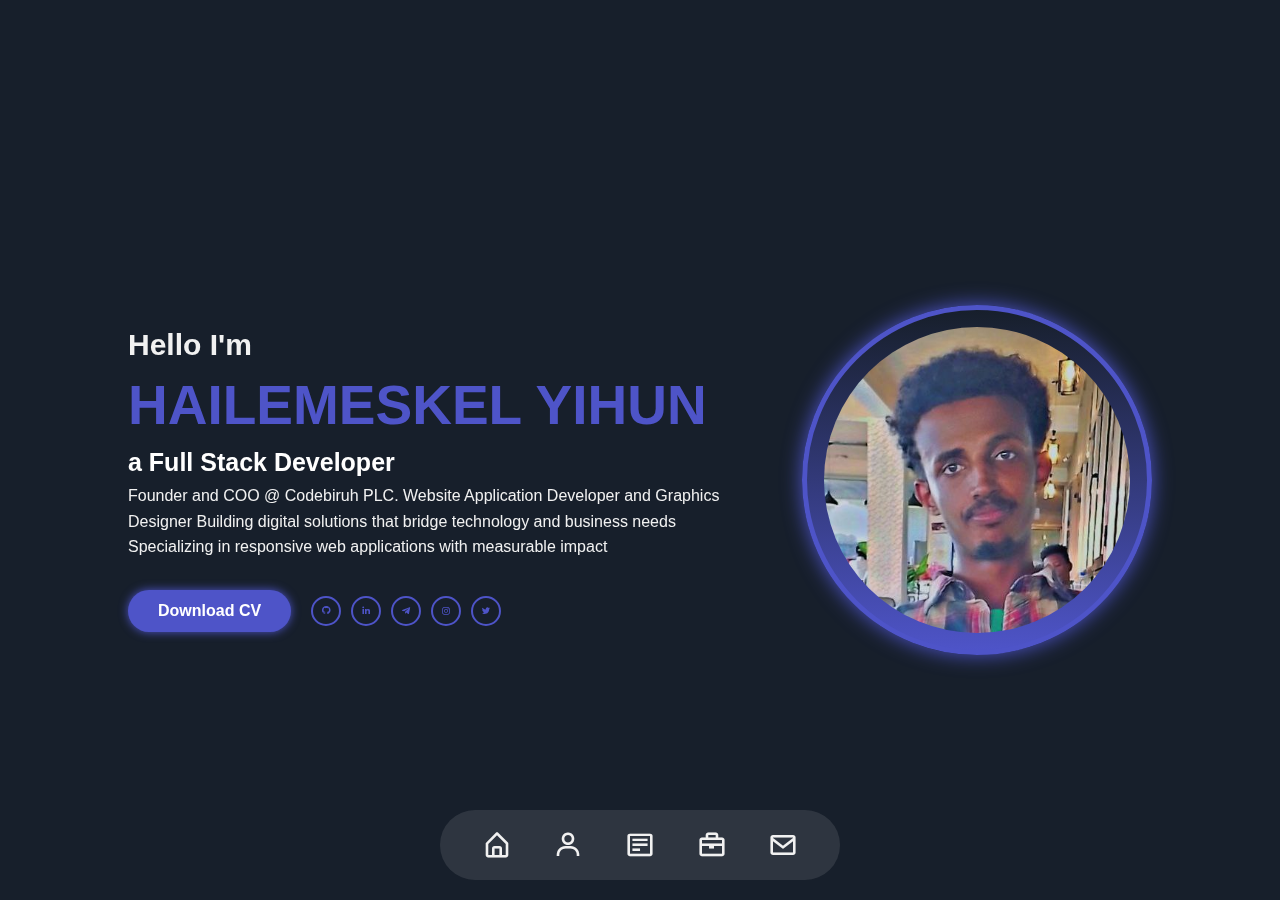
==== index.html @ d2887487 "Initial commit" ====
<!DOCTYPE html>
<html lang="en">
<head>
    <meta charset="UTF-8">
    <meta name="viewport" content="width=device-width, initial-scale=1.0">
    <title>Personal Portfolio</title>
    <link rel="stylesheet" href="style.css">
    <link href='https://unpkg.com/boxicons@2.1.4/css/boxicons.min.css' rel='stylesheet'>
    <link rel="stylesheet" href="https://cdnjs.cloudflare.com/ajax/libs/font-awesome/6.4.0/css/all.min.css">
</head>
<body>
    <nav class="nav">
        <ul class="nav-list">
            <li class="active" data-section="home">
                <i class='bx bx-home-alt'></i>
                <span class="tooltip">Home</span>
            </li>
            <li data-section="about">
                <i class='bx bx-user'></i>
                <span class="tooltip">About</span>
            </li>
            <li data-section="resume">
                <i class='bx bx-detail'></i>
                <span class="tooltip">Resume</span>
            </li>
            <li data-section="portfolio">
                <i class='bx bx-briefcase'></i>
                <span class="tooltip">Portfolio</span>
            </li>
            <li data-section="contact">
                <i class='bx bx-envelope'></i>
                <span class="tooltip">Contact</span>
            </li>
        </ul>
    </nav>
    
    <div class="container">
        <div class="box">
            <section class="section home active">
                <div class="home-info">
                    <h3>Hello I'm</h3>
                    <h1>HAILEMESKEL YIHUN</h1>
                    <div class="role-container">
                        <span class="role role-1">a Full Stack Developer</span>
                        <span class="role role-2">a UX/UI Designer</span>
                        <span class="role role-3">a Graphics Designer</span>
                        <span class="role role-4">a Professional Coder</span>
                    </div>
                    <p class="desc">
                        Founder and COO @ Codebiruh PLC.
                        Website Application Developer and Graphics Designer
                        Building digital solutions that bridge technology and business needs
                        Specializing in responsive web applications with measurable impact
                    </p>
                    <div class="btn-sci">
                        <a href="#" class="btn">Download CV</a>
                        <div class="sci">
                            <a href="https://github.com/">
                                <i class='bx bxl-github'></i>
                                <span class="tooltip">Github</span>
                            </a>
                            <a href="#">
                                <i class='bx bxl-linkedin'></i>
                                <span class="tooltip">Linkedin</span>
                            </a>
                            <a href="https://t.me/Haile_Yihun">
                                <i class='bx bxl-telegram'></i>
                                <span class="tooltip">Telegram</span>
                            </a>
                            <a href="#">
                                <i class='bx bxl-instagram'></i>
                                <span class="tooltip">Instagram</span>
                            </a>
                            <a href="#">
                                <i class='bx bxl-twitter'></i>
                                <span class="tooltip">Twitter</span>
                            </a>
                        </div>
                    </div>
                </div>
                <div class="img-wrapper">
                    <div class="img-box home-img">
                        <img src="Haila.jpg" alt="Profile Image">
                    </div>
                </div>
            </section>

            <section class="section about">
                <div class="img-wrapper">
                    <div class="img-box about-img">
                        <img src="Haila.jpg" alt="About Image">
                    </div>
                </div>
                <div class="about-info">
                    <h2 class="title">About Me</h2>
                    <p class="desc">
                        Hello!🖐 I'm H/meskel Yihun, a computer science student at Bahir Dar University. As a passionate web developer, I specialize in crafting web applications that prioritize seamless performance and intuitive user experiences, with strong skills in HTML, CSS, JavaScript, and React.

                        I've been enhancing my expertise through online courses, starting with HTML and CSS on ALX, then exploring JavaScript and React via Udemy. Currently, I'm focusing on UI/UX design principles at Pluralsight and applying my knowledge to real-world projects for practical experience.

                        Beyond technical skills, I'm a collaborative team player with a keen eye for detail and a strong problem-solving mindset. I'm eager to contribute my skills to a team and create exceptional digital products.
                    </p>
                    <a href="#" class="btn">View More</a>
                </div>
            </section>

            <section class="section resume">
                <h2 class="title">Resume</h2>
                <div class="tab-box">
                    <div class="tab-list resume-list active" data-tab="experience">
                        <h3>Experience</h3>
                    </div>
                    <div class="tab-list resume-list" data-tab="skills">
                        <h3>Skills</h3>
                    </div>
                    <div class="tab-list resume-list" data-tab="education">
                        <h3>Education</h3>
                    </div>
                </div>
                <div class="tab-wrapper">
                    <div class="tab-grid resume-box experience active">
                        <div class="tab-item resume-item">
                            <h4>2022-present</h4>
                            <h4>Freelance Web Developer</h4>
                            <p>
                                Developed two full websites for organizations as part of Team Code Biruh, focusing on responsive 
                                design and user-friendly interfaces. Worked on various freelance projects, primarily as a frontend developer,
                                utilizing HTML, CSS, JavaScript, and React. Participated in local markets to showcase my work and connect 
                                with potential clients, enhancing my network and gaining valuable feedback on my projects.
                            </p>
                        </div>
                        <div class="tab-item resume-item">
                            <h4>2021-present</h4>
                            <h4>Upwork Translator</h4>
                            <p>
                                Worked as a translator on Upwork, delivering high-quality translations for clients in various fields including 
                                technical documents, marketing materials, and academic papers. Collaborated with a friend to streamline our workflow
                                and improve the quality of our translations, ensuring timely delivery and client satisfaction.
                            </p>
                        </div>
                        <div class="tab-item resume-item">
                            <h4>2025-present</h4>
                            <h4>Bit-Incubation Center</h4>
                            <p>
                                I am currently participating in the Bit-Incubation Center, an innovative hub dedicated to nurturing startups and
                                fostering entrepreneurship. This experience has provided me with invaluable insights into the startup ecosystem,
                                allowing me to collaborate with like-minded individuals and gain hands-on experience in business development, 
                                technology integration, and project management. I am excited to 
                                contribute to and learn from this dynamic community as we work together to turn ideas into impactful solutions.
                            </p>
                        </div>
                        <div class="tab-item resume-item">
                            <h4>2024-present</h4>
                            <h4>Volunteer Web Developer</h4>
                            <p>
                                Volunteered as a web developer for a local non-profit organization, creating a new website to
                                improve their online presence. Focused on user experience and accessibility, ensuring that the site is
                                easy to navigate for all users. Received positive feedback from the 
                                organization for my contributions, which helped them reach a wider audience.For examples Tila voluntary Association 
                                and Enat Derbrmarkos Charirty Association
                            </p>
                        </div>
                        <div class="tab-item resume-item">
                            <h4>2023-present</h4>
                            <h4>Tutor</h4>
                            <p>
                                Tutored high school and preparatory students in Ethiopia, focusing on full-stack programming and STEM subjects.
                                Developed personalized lesson plans to cater to individual learning styles and needs, helping students improve
                                their understanding of complex concepts and succeed in their studies. Conducted workshops to introduce 
                                programming fundamentals and encourage interest in technology among younger students.
                            </p>
                        </div>
                    </div>
                    
                    <div class="tab-grid resume-box skills">
                        <div class="skills-container">
                            <!-- Frontend Skills -->
                            <div class="skill-category">
                                <h4>Frontend Development</h4>
                                <div class="skill-item">
                                    <div class="skill-info">
                                        <div class="skill-name">
                                            <i class='bx bxl-html5'></i>
                                            <span>HTML5</span>
                                        </div>
                                        <span class="skill-percent">95%</span>
                                    </div>
                                    <div class="skill-bar">
                                        <div class="skill-progress" data-width="95"></div>
                                    </div>
                                </div>
                                <div class="skill-item">
                                    <div class="skill-info">
                                        <div class="skill-name">
                                            <i class='bx bxl-css3'></i>
                                            <span>CSS3</span>
                                        </div>
                                        <span class="skill-percent">90%</span>
                                    </div>
                                    <div class="skill-bar">
                                        <div class="skill-progress" data-width="90"></div>
                                    </div>
                                </div>
                                <div class="skill-item">
                                    <div class="skill-info">
                                        <div class="skill-name">
                                            <i class='bx bxl-javascript'></i>
                                            <span>JavaScript</span>
                                        </div>
                                        <span class="skill-percent">85%</span>
                                    </div>
                                    <div class="skill-bar">
                                        <div class="skill-progress" data-width="85"></div>
                                    </div>
                                </div>
                                <div class="skill-item">
                                    <div class="skill-info">
                                        <div class="skill-name">
                                            <i class='bx bxl-react'></i>
                                            <span>React.js</span>
                                        </div>
                                        <span class="skill-percent">80%</span>
                                    </div>
                                    <div class="skill-bar">
                                        <div class="skill-progress" data-width="80"></div>
                                    </div>
                                </div>
                                <div class="skill-item">
                                    <div class="skill-info">
                                        <div class="skill-name">
                                            <i class='bx bxl-angular'></i>
                                            <span>Angular</span>
                                        </div>
                                        <span class="skill-percent">75%</span>
                                    </div>
                                    <div class="skill-bar">
                                        <div class="skill-progress" data-width="75"></div>
                                    </div>
                                </div>
                                <div class="skill-item">
                                    <div class="skill-info">
                                        <div class="skill-name">
                                            <i class='bx bxl-vuejs'></i>
                                            <span>Vue.js</span>
                                        </div>
                                        <span class="skill-percent">70%</span>
                                    </div>
                                    <div class="skill-bar">
                                        <div class="skill-progress" data-width="70"></div>
                                    </div>
                                </div>
                                <div class="skill-item">
                                    <div class="skill-info">
                                        <div class="skill-name">
                                            <i class='bx bxl-tailwind-css'></i>
                                            <span>Tailwind CSS</span>
                                        </div>
                                        <span class="skill-percent">85%</span>
                                    </div>
                                    <div class="skill-bar">
                                        <div class="skill-progress" data-width="85"></div>
                                    </div>
                                </div>
                                <div class="skill-item">
                                    <div class="skill-info">
                                        <div class="skill-name">
                                            <i class='bx bxl-bootstrap'></i>
                                            <span>Bootstrap</span>
                                        </div>
                                        <span class="skill-percent">90%</span>
                                    </div>
                                    <div class="skill-bar">
                                        <div class="skill-progress" data-width="90"></div>
                                    </div>
                                </div>
                            </div>
                            
                            <!-- Backend Skills -->
                            <div class="skill-category">
                                <h4>Backend Development</h4>
                                <div class="skill-item">
                                    <div class="skill-info">
                                        <div class="skill-name">
                                            <i class='bx bxl-nodejs'></i>
                                            <span>Node.js</span>
                                        </div>
                                        <span class="skill-percent">85%</span>
                                    </div>
                                    <div class="skill-bar">
                                        <div class="skill-progress" data-width="85"></div>
                                    </div>
                                </div>
                                <div class="skill-item">
                                    <div class="skill-info">
                                        <div class="skill-name">
                                            <i class='bx bxl-python'></i>
                                            <span>Python</span>
                                        </div>
                                        <span class="skill-percent">80%</span>
                                    </div>
                                    <div class="skill-bar">
                                        <div class="skill-progress" data-width="80"></div>
                                    </div>
                                </div>
                                <div class="skill-item">
                                    <div class="skill-info">
                                        <div class="skill-name">
                                            <i class='bx bxl-java'></i>
                                            <span>Java</span>
                                        </div>
                                        <span class="skill-percent">70%</span>
                                    </div>
                                    <div class="skill-bar">
                                        <div class="skill-progress" data-width="70"></div>
                                    </div>
                                </div>
                                <div class="skill-item">
                                    <div class="skill-info">
                                        <div class="skill-name">
                                            <i class='bx bxl-php'></i>
                                            <span>PHP</span>
                                        </div>
                                        <span class="skill-percent">75%</span>
                                    </div>
                                    <div class="skill-bar">
                                        <div class="skill-progress" data-width="75"></div>
                                    </div>
                                </div>
                                <div class="skill-item">
                                    <div class="skill-info">
                                        <div class="skill-name">
                                            <i class='bx bxl-django'></i>
                                            <span>Django</span>
                                        </div>
                                        <span class="skill-percent">70%</span>
                                    </div>
                                    <div class="skill-bar">
                                        <div class="skill-progress" data-width="70"></div>
                                    </div>
                                </div>
                                <div class="skill-item">
                                    <div class="skill-info">
                                        <div class="skill-name">
                                            <i class='bx bxl-flask'></i>
                                            <span>Flask</span>
                                        </div>
                                        <span class="skill-percent">65%</span>
                                    </div>
                                    <div class="skill-bar">
                                        <div class="skill-progress" data-width="65"></div>
                                    </div>
                                </div>
                            </div>
                            
                            <!-- Database & Tools -->
                            <div class="skill-category">
                                <h4>Database & Tools</h4>
                                <div class="skill-item">
                                    <div class="skill-info">
                                        <div class="skill-name">
                                            <i class='bx bxl-mongodb'></i>
                                            <span>MongoDB</span>
                                        </div>
                                        <span class="skill-percent">80%</span>
                                    </div>
                                    <div class="skill-bar">
                                        <div class="skill-progress" data-width="80"></div>
                                    </div>
                                </div>
                                <div class="skill-item">
                                    <div class="skill-info">
                                        <div class="skill-name">
                                            <i class='bx bxl-postgresql'></i>
                                            <span>PostgreSQL</span>
                                        </div>
                                        <span class="skill-percent">75%</span>
                                    </div>
                                    <div class="skill-bar">
                                        <div class="skill-progress" data-width="75"></div>
                                    </div>
                                </div>
                                <div class="skill-item">
                                    <div class="skill-info">
                                        <div class="skill-name">
                                            <i class='bx bxl-git'></i>
                                            <span>Git</span>
                                        </div>
                                        <span class="skill-percent">85%</span>
                                    </div>
                                    <div class="skill-bar">
                                        <div class="skill-progress" data-width="85"></div>
                                    </div>
                                </div>
                                <div class="skill-item">
                                    <div class="skill-info">
                                        <div class="skill-name">
                                            <i class='bx bxl-github'></i>
                                            <span>GitHub</span>
                                        </div>
                                        <span class="skill-percent">90%</span>
                                    </div>
                                    <div class="skill-bar">
                                        <div class="skill-progress" data-width="90"></div>
                                    </div>
                                </div>
                                <div class="skill-item">
                                    <div class="skill-info">
                                        <div class="skill-name">
                                            <i class='bx bxl-figma'></i>
                                            <span>Figma</span>
                                        </div>
                                        <span class="skill-percent">80%</span>
                                    </div>
                                    <div class="skill-bar">
                                        <div class="skill-progress" data-width="80"></div>
                                    </div>
                                </div>
                                <div class="skill-item">
                                    <div class="skill-info">
                                        <div class="skill-name">
                                            <i class='bx bxl-sketch'></i>
                                            <span>Sketch</span>
                                        </div>
                                        <span class="skill-percent">70%</span>
                                    </div>
                                    <div class="skill-bar">
                                        <div class="skill-progress" data-width="70"></div>
                                    </div>
                                </div>
                            </div>
                        </div>
                    </div>
                    
                    <div class="tab-grid resume-box education">
                        <div class="tab-item resume-item">
                            <h4>2023</h4>
                            <h4>Frontend Development Courses</h4>
                            <h4>ALX and Udacity</h4>
                            <p>Completed comprehensive courses in Frontend Development, mastering HTML, CSS, and JavaScript. Gained hands-on experience building responsive web applications and learned modern frameworks like React to create dynamic user interfaces.</p>
                        </div>
                        <div class="tab-item resume-item">
                            <h4>2022 - Present</h4>
                            <h4>Backend Development Courses</h4>
                            <h4>Udemy (Free Courses)</h4>
                            <p>Engaged in various free online courses focused on backend development. Learned essential programming languages such as Python and Java, along with frameworks like Node.js. Developed RESTful APIs and worked on database management systems.</p>
                        </div>
                        <div class="tab-item resume-item">
                            <h4>2021</h4>
                            <h4>Graphic Design Courses</h4>
                            <h4>Self-taught & Online Platforms</h4>
                            <p>Developed skills in graphic design through self-study and online resources. Learned to use design software such as Adobe Photoshop and Illustrator, creating visually appealing projects that combine creativity with technical skills.</p>
                        </div>
                        <div class="tab-item resume-item">
                            <h4>2018 - 2020</h4>
                            <h4>Basic Programming Skills</h4>
                            <h4>High School Curriculum</h4>
                            <p>Acquired foundational programming skills in C++ and Java during high school. Participated in coding clubs and competitions, fostering a strong interest in software development and algorithm design.</p>
                        </div>
                        
                        <div class="tab-item resume-item">
                            <h4>2023</h4>
                            <h4>Personal Projects</h4>
                            <h4>Various Platforms</h4>
                            <p>Initiated personal projects to apply knowledge gained from courses. Developed a portfolio website showcasing my skills in web development and design. Collaborated with peers on open-source projects to enhance coding proficiency and teamwork abilities.</p>
                        </div>
                        <div class="tab-item resume-item">
                            <h4>2023 - Present</h4>
                            <h4>Computer Science Student</h4>
                            <h4>Bahir Dar University</h4>
                            <p>Currently enrolled in a Computer Science program with a concentration in software engineering and web development. Engaging in various projects that enhance my programming skills and applying theoretical knowledge in practical settings. Expected graduation in 2025.</p>
                        </div>
                        <div class="tab-item resume-item">
                            <h4>2020 - 2023</h4>
                            <h4>High School Education</h4>
                            <h4>Ethio-Japan Secondary highschool Debre Markos School</h4>
                            <p>Graduated with excellence, maintaining a transcript average above 95 throughout high school. Participated in the STEM-out program, which enhanced my analytical and problem-solving skills through hands-on projects and collaborative learning.</p>
                        </div>
                    </div>
                </div>
            </section>

            <section class="section portfolio">
                <h1 class="sub-title">My Portfolio</h1>
                <h3 class="projects-subtitle">My Projects</h3>
                <div class="work-list">
                    <!-- Project 1: Tila Voluntary Website -->
                    <div class="work">
                        <img src="./iii.jpg" alt="Tila Voluntary Website">
                        <h3>Tila Voluntary Association Website</h3>
                        <p>A platform for volunteers to connect and collaborate on community projects. Built with React.js and Firebase.</p>
                        <div class="icons">
                            <a href="https://github.com/haile9-hash/tila-volunteer" target="_blank"><i class="fab fa-github"></i></a>
                            <a href="https://tila-volunteer.vercel.app/" target="_blank"><i class="fas fa-external-link-alt"></i></a>
                        </div>
                    </div>
            
                    <!-- Project 2: Online Learning Study Hub -->
                    <div class="work">
                        <img src="./AAA.jpg" alt="Online Learning Hub">
                        <h3>Online Learning Study Hub</h3>
                        <p>An interactive platform for students to access courses, quizzes, and study materials. Built with MERN stack.</p>
                        <div class="icons">
                            <a href="https://github.com/haile9-hash/Online-plate" target="_blank"><i class="fab fa-github"></i></a>
                            <a href="https://online-learning.vercel.app" target="_blank"><i class="fas fa-external-link-alt"></i></a>
                        </div>
                    </div>
            
                    <!-- Project 6: To-Do List App -->
                    <div class="work">
                        <img src="./opopop.jpg" alt="To-Do List App">
                        <h3>To-Do List App</h3>
                        <p>A productivity app to manage daily tasks. Built with React.js with features like task filtering and local storage.</p>
                        <div class="icons">
                            <a href="https://github.com/haile9-hash/todo-app" target="_blank"><i class="fab fa-github"></i></a>
                            <a href="https://todo-app-haile.vercel.app" target="_blank"><i class="fas fa-external-link-alt"></i></a>
                        </div>
                    </div>
            
                    <!-- Project 3: Snake Game -->
                    <div class="work">
                        <img src="./jjj.jpg" alt="Snake Game">
                        <h3>Snake Game</h3>
                        <p>A classic Snake game built with JavaScript and HTML5 Canvas. Fun and addictive!</p>
                        <div class="icons">
                            <a href="https://github.com/yourusername/snake-game" target="_blank"><i class="fab fa-github"></i></a>
                            <a href="https://snake-game.vercel.app" target="_blank"><i class="fas fa-external-link-alt"></i></a>
                        </div>
                    </div>
            
                    <!-- Project 4: Calculator -->
                    <div class="work">
                        <img src="./MN.jpg" alt="Calculator">
                        <h3>Calculator</h3>
                        <p>A simple yet powerful calculator app built with JavaScript. Supports basic arithmetic operations.</p>
                        <div class="icons">
                            <a href="https://github.com/haile9-hash/calculators" target="_blank"><i class="fab fa-github"></i></a>
                            <a href="https://calculator.vercel.app" target="_blank"><i class="fas fa-external-link-alt"></i></a>
                        </div>
                    </div>
            
                    <!-- Project 5: Quiz App -->
                    <div class="work">
                        <img src="./qqqq.jpg" alt="Quiz App">
                        <h3>Quiz App</h3>
                        <p>An interactive quiz app with multiple-choice questions. Built with React.js and a JSON-based backend.</p>
                        <div class="icons">
                            <a href="https://github.com/yourusername/quiz-app" target="_blank"><i class="fab fa-github"></i></a>
                            <a href="https://quiz-app.vercel.app" target="_blank"><i class="fas fa-external-link-alt"></i></a>
                        </div>
                    </div>
                </div>
            
                <h1 class="projects-subtitle">My Services</h1>
                <div class="services-list">
                    <!-- Service 1: Web Development -->
                    <div>
                        <i class="fa-solid fa-code"></i>
                        <h2>Web Development</h2>
                        <p>Custom web development solutions using modern technologies like React, Angular, and Vue.js for frontend, with Node.js and Express for backend. I build responsive, SEO-friendly websites and web applications tailored to your business needs with clean code architecture.</p>
                        <a href="#">Learn more</a>
                    </div>
                
                    <!-- Service 2: UI/UX Design -->
                    <div>
                        <i class="fa-solid fa-laptop-code"></i>
                        <h2>UI/UX Design</h2>
                        <p>User-centered interface design focused on creating intuitive digital experiences. Through wireframing, prototyping, and user testing, I deliver visually appealing designs that enhance usability and drive engagement across all devices.</p>
                        <a href="#">Learn more</a>
                    </div>
                
                    <!-- Service 3: Mobile App Development -->
                    <div>
                        <i class="fa-solid fa-mobile-screen"></i>
                        <h2>Mobile App Development</h2>
                        <p>Cross-platform mobile app development using React Native and Flutter, delivering native-like performance for both iOS and Android. From concept to deployment, I create secure, high-performance applications with offline capabilities.</p>
                        <a href="#">Learn more</a>
                    </div>
                
                    <!-- Service 4: Database Design and Management -->
                    <div>
                        <i class="fa-solid fa-database"></i>
                        <h2>Database Design</h2>
                        <p>Comprehensive database solutions including SQL (PostgreSQL, MySQL) and NoSQL (MongoDB, Firebase) systems. I design optimized schemas, implement proper indexing, and ensure data security with encryption and backup strategies.</p>
                        <a href="#">Learn more</a>
                    </div>
                
                    <!-- Service 5: Cloud Integration (Firebase) -->
                    <div>
                        <i class="fa-solid fa-cloud"></i>
                        <h2>Cloud Integration</h2>
                        <p>Full-stack Firebase integration including real-time databases, authentication, cloud functions, and hosting. I implement scalable cloud architectures that ensure high availability and seamless data synchronization across platforms.</p>
                        <a href="#">Learn more</a>
                    </div>
                
                    <!-- Service 6: API Development -->
                    <div>
                        <i class="fa-solid fa-network-wired"></i>
                        <h2>API Development</h2>
                        <p>Custom RESTful API development with JWT authentication, rate limiting, and comprehensive documentation. I build robust APIs that serve as secure bridges between your frontend applications and database systems.</p>
                        <a href="#">Learn more</a>
                    </div>
                </div>
            </section>
            <section class="section contact">
                <h2 class="title">Contact Me</h2>
                <div class="contact-form">
                    <form>
                        <div class="form-group">
                            <input type="text" placeholder="Your Name" required>
                        </div>
                        <div class="form-group">
                            <input type="email" placeholder="Your Email" required>
                        </div>
                        <div class="form-group">
                            <textarea placeholder="Your Message" required></textarea>
                        </div>
                        <button type="submit" class="btn">Send Message</button>
                    </form>
                </div>
            </section>
        </div>
    </div>

    <script src="script.js"></script>
</body>
</html>
---- style.css ----
* {
    margin: 0;
    padding: 0;
    box-sizing: border-box;
    text-decoration: none;
    border: none;
    outline: none;
    font-family: "Poppins", sans-serif;
}

:root {
    --nav-bg-color: rgba(255, 255, 255, .1);
    --bg-color: #171f2b;
    --second-bg-color: #1f2733;
    --third-bg-color: #2d3542;
    --main-color: #4e54c8;
    --secondary-color: #8f94fb;
    --white-color: #fff;
    --tab-list-color: #7c8594;
    --text-color: #f1f1f1;
    --text-dark: #333;
    --text-light: #666;
}

::selection {
    background: var(--main-color);
    color: var(--white-color);
}

::-webkit-scrollbar {
    width: .5rem;
}

::-webkit-scrollbar-thumb {
    background: var(--main-color);
    border-radius: 1rem;
}

html {
    font-size: 62.5%;
    scroll-behavior: smooth;
}

body {
    color: var(--text-color);
    background: var(--bg-color);
    overflow-x: hidden;
}

p {
    font-size: 1.6rem;
    line-height: 1.6;
}

/* Navigation */
.nav {
    position: fixed;
    bottom: 2rem;
    left: 50%;
    transform: translateX(-50%);
    width: 40rem;
    padding: 2rem 0;
    background: var(--nav-bg-color);
    border-radius: 5rem;
    z-index: 100;
    backdrop-filter: blur(10px);
}

.nav .nav-list {
    display: flex;
    justify-content: space-evenly;
    list-style-type: none;
}

.nav-list li {
    position: relative;
    display: flex;
    font-size: 3rem;
    cursor: pointer;
    transition: .3s;
}

.nav-list li a {
    color: var(--white-color);
    transition: .3s;
}

.nav-list li:hover a,
.nav-list li.active a {
    color: var(--main-color);
}

.tooltip {
    position: absolute;
    top: -4rem;
    left: 50%;
    transform: translateX(-50%);
    padding: .3rem 1rem;
    background: var(--main-color);
    border-radius: .4rem;
    font-size: 1.6rem;
    color: var(--white-color);
    font-weight: 500;
    white-space: nowrap;
    visibility: hidden;
    opacity: 0;
    transition: .3s;
}

.nav-list li:hover .tooltip,
a:hover .tooltip {
    visibility: visible;
    opacity: 1;
}

/* Main Container */
.container {
    width: 100vw;
    height: 100vh;
    perspective: 1500px;
    perspective-origin: 50%;
}

.box {
    position: relative;
    width: 100%;
    height: 100%;
    transform-style: preserve-3d;
    transition: transform 1s;
}

.section {
    position: absolute;
    width: 100%;
    height: 100%;
    background: var(--bg-color);
    padding: 8rem 10% 2rem;
    backface-visibility: hidden;
    overflow-y: auto;
    transition: transform 1s, opacity 1s;
    opacity: 0;
    transform: translateX(100%);
}

.section.active {
    opacity: 1;
    transform: translateX(0);
}

.section:nth-child(even) {
    background: var(--second-bg-color);
}

/* Common Elements */
.title {
    font-size: 4rem;
    text-align: center;
    margin-bottom: 3rem;
    color: var(--main-color);
}

.btn {
    display: inline-flex;
    padding: 1.2rem 3rem;
    background: var(--main-color);
    border-radius: 5rem;
    box-shadow: 0 0 1rem var(--main-color);
    color: var(--white-color);
    font-weight: 600;
    transition: .3s;
    font-size: 1.6rem;
}

.btn:hover {
    box-shadow: 0 0 2rem var(--main-color);
    background: var(--secondary-color);
}

.img-wrapper {
    flex: 1;
    display: flex;
    justify-content: center;
}

.img-box {
    position: relative;
    width: 32vw;
    height: 32vw;
    max-width: 350px;
    max-height: 350px;
    background: linear-gradient(var(--bg-color), var(--main-color));
    border-radius: 50%;
    border: .5rem solid var(--main-color);
    box-shadow: 0 0 2rem var(--main-color);
    display: flex;
    justify-content: center;
    align-items: center;
    overflow: hidden;
    transition: 1s;
}

.img-box:hover {
    box-shadow: 0 0 8rem var(--main-color);
}

.img-box img {
    position: absolute;
    display: block;
    width: 90%;
    height: 90%;
    object-fit: cover;
    border-radius: 50%;
}

/* Home Section */
.home {
    display: flex;
    align-items: center;
    gap: 5rem;
}

.home-info h1 {
    font-size: 5.5rem;
    color: var(--main-color);
    line-height: 1.2;
}

.home-info h3 {
    font-size: 3rem;
    margin-bottom: 1rem;
}

.home-info {
    position: relative;
}

.role-container {
    position: relative;
    height: 3.5rem;
    overflow: hidden;
    margin-top: 1rem;
}

.role {
    position: absolute;
    font-size: 2.5rem;
    font-weight: 600;
    color: var(--white-color);
    opacity: 0;
    transform: translateY(100%);
    animation: roleAnimation 16s infinite ease-in-out;
}

.role-1 {
    animation-delay: 0s;
}
.role-2 {
    animation-delay: 4s;
}
.role-3 {
    animation-delay: 8s;
}
.role-4 {
    animation-delay: 12s;
}

@keyframes roleAnimation {
    0% {
        opacity: 0;
        transform: translateY(100%);
    }
    5% {
        opacity: 0;
        transform: translateY(100%);
    }
    10% {
        opacity: 1;
        transform: translateY(0);
    }
    25% {
        opacity: 1;
        transform: translateY(0);
    }
    30% {
        opacity: 0;
        transform: translateY(-100%);
    }
    100% {
        opacity: 0;
        transform: translateY(-100%);
    }
}

.home-info .btn-sci {
    display: flex;
    align-items: center;
    gap: 2rem;
    margin-top: 3rem;
}

.home-info .btn-sci .sci {
    display: flex;
    gap: 1rem;
}

.home-info .btn-sci .sci a {
    position: relative;
    display: inline-flex;
    padding: .8rem;
    border: .2rem solid var(--main-color);
    border-radius: 2rem;
    color: var(--main-color);
    transition: .3s;
}

.home-info .btn-sci .sci a:hover {
    background: var(--main-color);
    color: var(--white-color);
}

/* About Section */
.about {
    display: flex;
    align-items: center;
    gap: 5rem;
}

.about-info .title {
    text-align: left;
}

.about-info h3 {
    font-size: 2.5rem;
    color: var(--main-color);
    margin: -1rem 0 1rem;
}

.about-info .btn {
    padding: 1.2rem 4rem;
    margin-top: 1rem;
}

.img-box.about-img {
    background: transparent;
    box-shadow: 0 0 2rem var(--main-color), inset 0 0 1rem var(--main-color);
}

/* Resume Section */
.resume,
.portfolio,
.contact {
    padding-top: 2rem;
    padding-bottom: 2rem;
}

.tab-box {
    display: flex;
    width: 100%;
    height: 5rem;
    margin: 1rem 0 2rem;
}

.tab-list {
    display: flex;
    align-items: center;
    justify-content: center;
    width: 100%;
    border-bottom: .3rem solid var(--tab-list-color);
    cursor: pointer;
    color: var(--tab-list-color);
    transition: .5s;
    padding: 0 1rem;
}

.tab-list.resume-list.active,
.tab-list.portfolio-list.active {
    border-color: var(--main-color);
    color: var(--main-color);
}

.tab-list h3 {
    font-size: 2rem;
}

.tab-wrapper {
    position: relative;
    width: 100%;
    min-height: 50vh;
}

.tab-grid {
    position: absolute;
    width: 100%;
    height: 100%;
    display: grid;
    grid-template-columns: repeat(auto-fit, minmax(30rem, 1fr));
    gap: 2rem;
    overflow-y: auto;
    overflow-x: hidden;
    visibility: hidden;
    opacity: 0;
    transform: scale(.8);
    transition: .5s;
    padding: 1rem;
}

.tab-grid.resume-box.active,
.tab-grid.portfolio-box.active {
    visibility: visible;
    opacity: 1;
    transform: scale(1);
}

.tab-item {
    display: flex;
    flex-direction: column;
    justify-content: center;
    background: var(--third-bg-color);
    border-radius: .8rem;
    padding: 2rem;
    transition: .3s;
}

.tab-item:hover {
    transform: translateY(-5px);
    box-shadow: 0 5px 15px rgba(78, 84, 200, 0.3);
}

.tab-item h4 {
    font-size: 2rem;
    margin-bottom: 1rem;
    color: var(--main-color);
}

.resume-item h4:nth-child(1),
.resume-item h4:nth-child(3) {
    font-size: 1.7rem;
    color: var(--main-color);
    font-weight: 400;
}

.resume-item h4:nth-child(3) {
    position: relative;
    color: var(--white-color);
    margin-left: 2rem;
}

.resume-item h4:nth-child(3)::before {
    content: '';
    position: absolute;
    left: -2rem;
    top: 50%;
    transform: translateY(-50%);
    width: 1rem;
    height: 1rem;
    background: var(--main-color);
    border-radius: 50%;
}

.tab-item p {
    margin-top: 1rem;
    line-height: 1.6;
}

/* Skills Section */
.skills-container {
    display: flex;
    flex-wrap: wrap;
    gap: 20px;
    margin-top: 20px;
}

.skill-category {
    flex: 1;
    min-width: 300px;
    background: var(--third-bg-color);
    padding: 20px;
    border-radius: 10px;
    box-shadow: 0 4px 8px rgba(0,0,0,0.1);
}

.skill-category h4 {
    margin-bottom: 15px;
    color: var(--main-color);
    font-size: 1.8rem;
    border-bottom: 2px solid var(--main-color);
    padding-bottom: 5px;
}

.skill-item {
    margin-bottom: 15px;
}

.skill-item span {
    color: var(--main-color);
}

.skill-info {
    display: flex;
    justify-content: space-between;
    margin-bottom: 5px;
}

.skill-name {
    display: flex;
    align-items: center;
    font-weight: 500;
}

.skill-name i {
    margin-right: 8px;
    font-size: 2.5rem;
    color: var(--main-color);
}

.skill-percent {
    font-weight: bold;
    color: var(--main-color);
}

.skill-bar {
    height: 8px;
    background: var(--second-bg-color);
    border-radius: 4px;
    overflow: auto;
}

.skill-progress {
    height: 100%;
    background: linear-gradient(90deg, var(--main-color), var(--secondary-color));
    border-radius: 4px;
    width: 0;
    transition: width 1s ease-in-out;
}

/* Portfolio Section */
.section.portfolio {
    padding: 2rem 5%;
}
.sub-title{
    text-align: center;
    font-size: 2.5rem;
}

.projects-subtitle {
    font-size: 2rem;
    color: #ffcc00;
    margin-bottom: 2rem;
    text-align: left;
    padding-left: 1rem;
}

/* Portfolio Section */
.section.portfolio {
    padding: 4rem 5%;
}

.projects-subtitle {
    font-size: 2rem;
    color: white;
    margin-bottom: 2rem;
    text-align: left;
    padding-left: 1rem;
    position: relative;
}

.projects-subtitle::after {
    content: '';
    position: absolute;
    left: 1rem;
    bottom: -8px;
    width: 60px;
    height: 3px;
    background: #4e54c8;
}

/* Work List Layout - Enhanced */
.work-list {
    display: grid;
    grid-template-columns: repeat(auto-fill, minmax(320px, 1fr));
    gap: 25px;
    justify-content: center;
}
.sub-title{
    align-items: center;
}

.work {
    position: relative;
    height: auto;
    min-height: 420px;
    overflow: hidden;
    border-radius: 12px;
    background: #1e1e2f;
    padding: 25px;
    transition: all 0.4s cubic-bezier(0.25, 0.8, 0.25, 1);
    box-shadow: 0 4px 20px rgba(0, 0, 0, 0.2);
    border: 1px solid rgba(255, 255, 255, 0.05);
}

.work:hover {
    transform: translateY(-10px);
    box-shadow: 0 15px 30px rgba(78, 84, 200, 0.3);
    border-color: rgba(78, 84, 200, 0.3);
}

.work::before {
    content: '';
    position: absolute;
    top: 0;
    left: 0;
    width: 100%;
    height: 100%;
    background: linear-gradient(135deg, rgba(78, 84, 200, 0.1) 0%, transparent 100%);
    opacity: 0;
    transition: opacity 0.3s ease;
}

.work:hover::before {
    opacity: 1;
}

.work img {
    width: 100%;
    height: 200px;
    object-fit: cover;
    border-radius: 8px;
    margin-bottom: 20px;
    transition: transform 0.3s ease;
}

.work:hover img {
    transform: scale(1.03);
}

.work h3 {
    font-size: 1.6rem;
    margin: 15px 0;
    color: #ffcc00;
    transition: color 0.3s ease;
}

.work:hover h3 {
    color: #8f94fb;
}

.work p {
    font-size: 1.5rem;
    color: #eee;
    margin-bottom: 20px;
    line-height: 1.6;
}

.icons {
    display: flex;
    gap: 20px;
    justify-content: center;
    margin-top: 20px;
}

.icons a {
    color: #fff;
    font-size: 1.4rem;
    transition: all 0.3s ease;
    width: 40px;
    height: 40px;
    display: flex;
    align-items: center;
    justify-content: center;
    border-radius: 50%;
    background: rgba(255, 255, 255, 0.1);
}

.icons a:hover {
    color: white;
    background: #4e54c8;
    transform: translateY(-3px);
}

/* Services Section - 3 per row */
.services-list {
    display: grid;
    grid-template-columns: repeat(3, 1fr);
    gap: 25px;
    margin-top: 30px;
}

.services-list div {
    background: #262626;
    padding: 30px;
    border-radius: 12px;
    transition: all 0.4s cubic-bezier(0.25, 0.8, 0.25, 1);
    box-shadow: 0 4px 15px rgba(0, 0, 0, 0.1);
    border: 1px solid rgba(255, 255, 255, 0.05);
    text-align: center;
}

.services-list div:hover {
    transform: translateY(-8px);
    box-shadow: 0 15px 30px rgba(78, 84, 200, 0.2);
    background: #2a2a2a;
    border-color: rgba(78, 84, 200, 0.3);
}

.services-list i {
    font-size: 2.8rem;
    margin-bottom: 20px;
    color: #4e54c8;
    transition: transform 0.3s ease;
}

.services-list div:hover i {
    transform: scale(1.1);
    color: #8f94fb;
}

.services-list h2 {
    font-size: 1.4rem;
    margin-bottom: 15px;
    color: #ffcc00;
}

.services-list p {
    font-size: 1.5rem;
    margin-bottom: 20px;
    line-height: 1.6;
    color: #ddd;
}

.services-list a {
    display: inline-block;
    padding: 10px 20px;
    background: linear-gradient(135deg, #4e54c8 0%, #8f94fb 100%);
    color: white;
    border-radius: 30px;
    font-size: 0.95rem;
    transition: all 0.3s ease;
    text-decoration: none;
    box-shadow: 0 4px 15px rgba(78, 84, 200, 0.3);
}

.services-list a:hover {
    transform: translateY(-3px);
    box-shadow: 0 8px 20px rgba(78, 84, 200, 0.4);
}

/* Responsive Adjustments */
@media (max-width: 1024px) {
    .services-list {
        grid-template-columns: repeat(2, 1fr);
    }
}

@media (max-width: 768px) {
    .work-list {
        grid-template-columns: 1fr;
    }
    
    .services-list {
        grid-template-columns: 1fr;
    }
    
    .work, .services-list div {
        min-height: auto;
        padding: 20px;
    }
    
    .sub-title {
        font-size: 2rem;
    }
    
    .projects-subtitle {
        font-size: 1.5rem;
    }
}

@media (max-width: 480px) {
    .section.portfolio {
        padding: 2rem 3%;
    }
    
    .work img {
        height: 160px;
    }
    
    .services-list div {
        padding: 20px 15px;
    }
}


/* Contact Section */
.contact-form {
    max-width: 70rem;
    margin: 0 auto;
    text-align: center;
}

.form-group {
    margin-bottom: 2rem;
    position: relative;
}

.form-group input,
.form-group textarea {
    width: 100%;
    padding: 1.5rem;
    font-size: 1.6rem;
    color: var(--white-color);
    background: var(--second-bg-color);
    border-radius: .8rem;
    border: .2rem solid var(--third-bg-color);
    transition: .3s;
}

.form-group input:focus,
.form-group textarea:focus {
    border-color: var(--main-color);
}

.form-group textarea {
    resize: none;
    height: 20rem;
}

/* Responsive Design */
@media (max-width: 768px) {
    html {
        font-size: 55%;
    }
    
    .nav {
        width: 90%;
    }
    
    .home,
    .about {
        flex-direction: column;
        text-align: center;
        gap: 3rem;
    }
    
    .home-info .btn-sci {
        flex-direction: column;
        align-items: center;
    }
    
    .img-box {
        width: 60vw;
        height: 60vw;
    }
    
    .about-info .title {
        text-align: center;
    }
    
    .tab-box {
        flex-direction: column;
        height: auto;
    }
    
    .tab-list {
        padding: 1rem;
        justify-content: center;
    }

    .skills-container {
        flex-direction: column;
    }

    .role {
        font-size: 2rem;
    }
    
    .role-container {
        height: 2.8rem;
    }
}
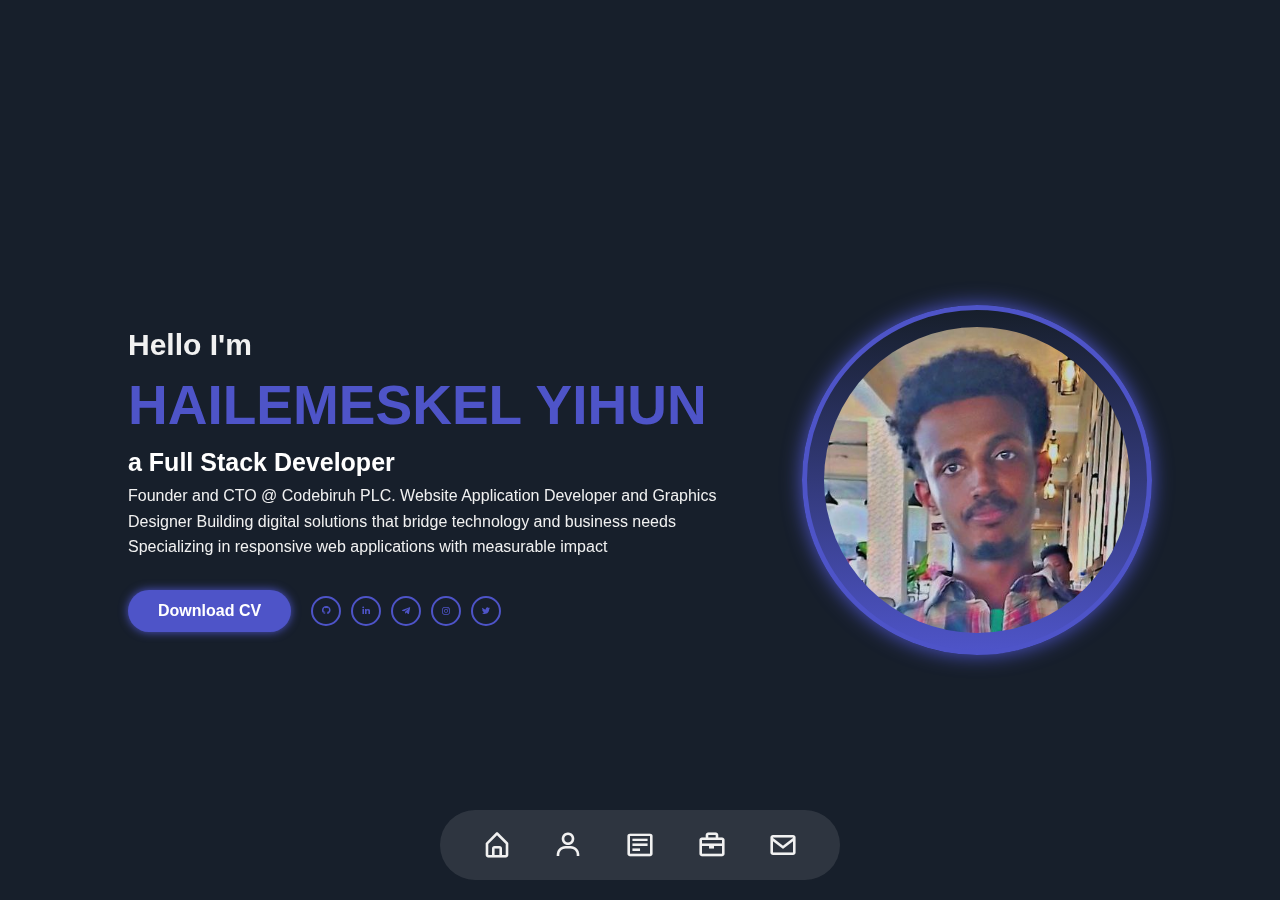
==== commit 7ea28d6e: "Update index.html" ====
--- a/index.html
+++ b/index.html
@@ -2,7 +2,7 @@
 <html lang="en">
 <head>
     <meta charset="UTF-8">
-    <meta name="viewport" content="width=device-width, initial-scale=1.0">
+     <meta name="viewport" content="width=device-width, initial-scale=1.0, maximum-scale=1.0, user-scalable=no">
     <title>Personal Portfolio</title>
     <link rel="stylesheet" href="style.css">
     <link href='https://unpkg.com/boxicons@2.1.4/css/boxicons.min.css' rel='stylesheet'>
@@ -47,7 +47,7 @@
                         <span class="role role-4">a Professional Coder</span>
                     </div>
                     <p class="desc">
-                        Founder and COO @ Codebiruh PLC.
+                        Founder and CTO @ Codebiruh PLC.
                         Website Application Developer and Graphics Designer
                         Building digital solutions that bridge technology and business needs
                         Specializing in responsive web applications with measurable impact
@@ -623,4 +623,4 @@
 
     <script src="script.js"></script>
 </body>
-</html>+</html>
--- a/style.css
+++ b/style.css
@@ -755,6 +755,35 @@
     .work-list {
         grid-template-columns: 1fr;
     }
+    .nav {
+    width: 90%;
+    bottom: 1rem;
+    padding: 1rem 0;
+  }
+  
+  .nav-list li {
+    font-size: 2.4rem;
+  }
+    .img-box {
+    width: 60vw;
+    height: 60vw;
+    min-width: 250px;
+    min-height: 250px;
+  }
+    .home, .about {
+    flex-direction: column;
+    text-align: center;
+    gap: 3rem;
+    padding-top: 5rem;
+  }
+  
+  .home-info h1 {
+    font-size: 4rem;
+  }
+  
+  .home-info h3 {
+    font-size: 2.5rem;
+  }
     
     .services-list {
         grid-template-columns: 1fr;
@@ -875,4 +904,4 @@
     .role-container {
         height: 2.8rem;
     }
-}+}
